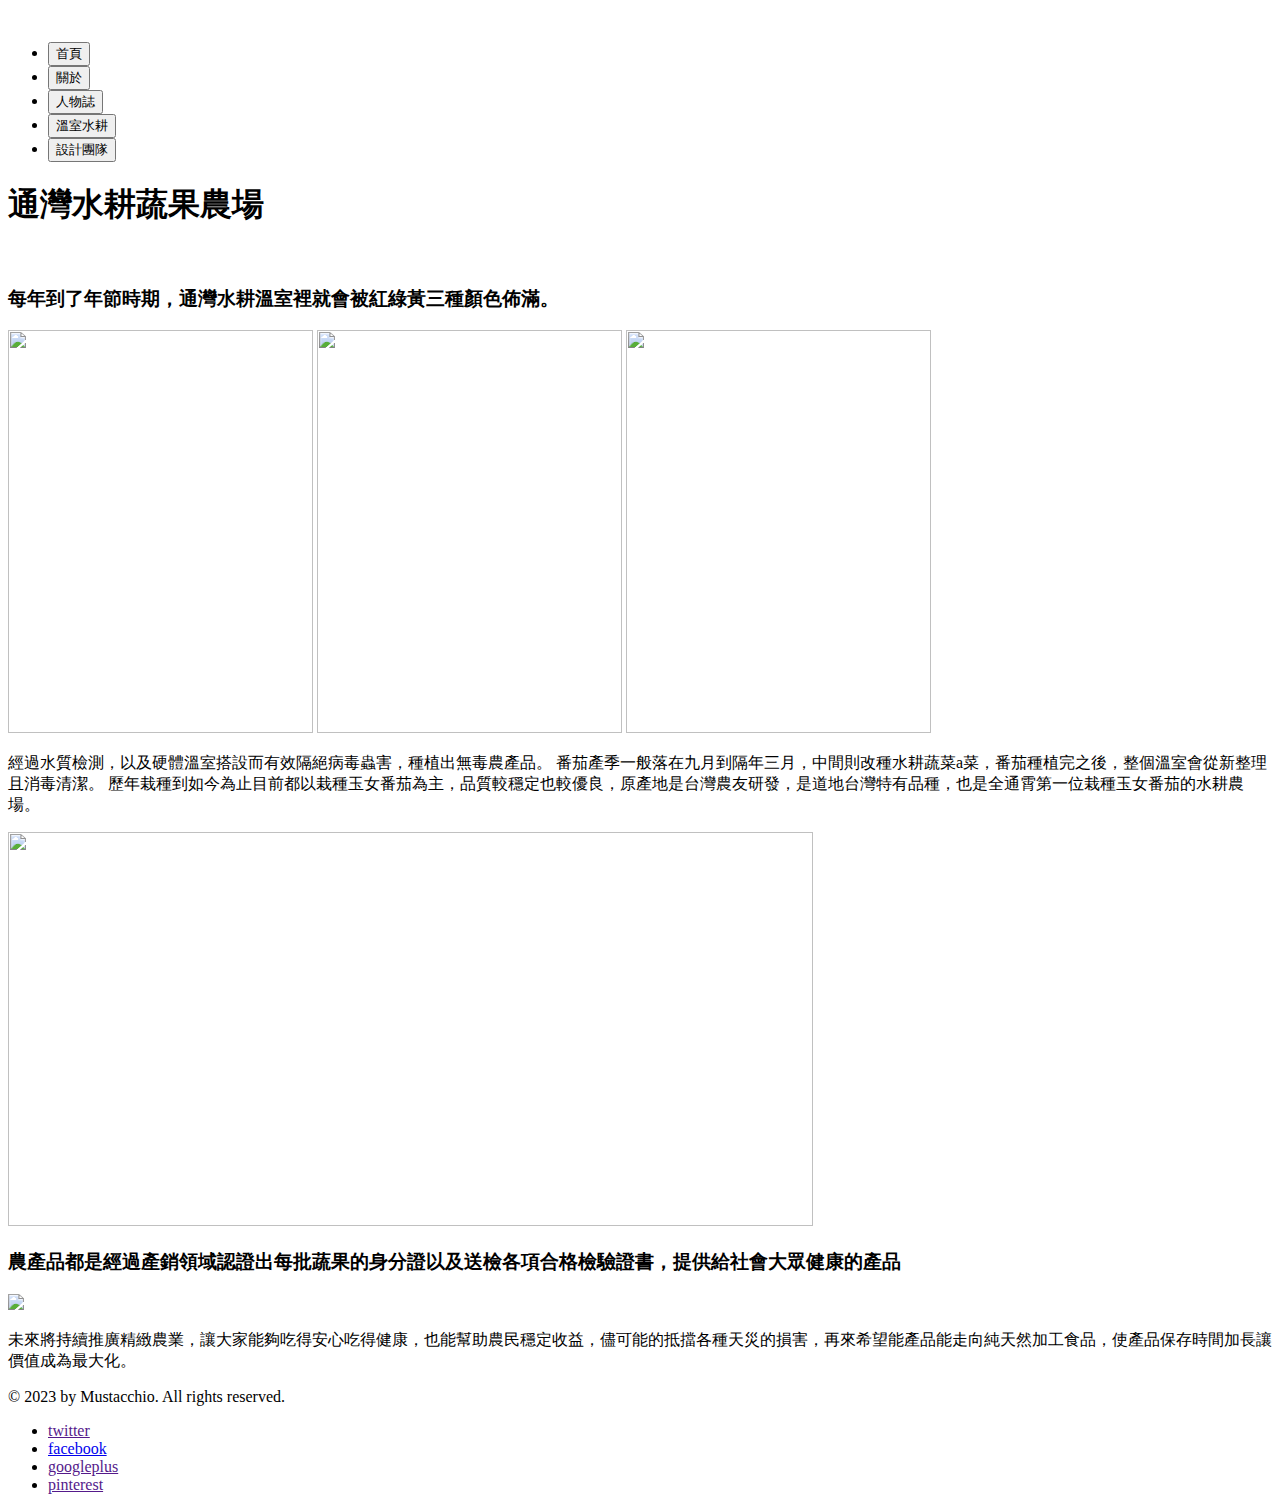
==== about.html @ 8ef60855 "Add files via upload" ====
<!doctype html>
<!-- Website Template by freewebsitetemplates.com -->
<html>
<head>
	<meta charset="UTF-8">
	<meta name="viewport" content="width=device-width, initial-scale=1.0">
	<title>About - 通灣水耕</title>
	<link rel="stylesheet" type="text/css" href="css/style.css">
	<link rel="stylesheet" type="text/css" href="css/mobile.css" media="screen and (max-width : 568px)">
	<script type="text/javascript" src="js/mobile.js"></script>
</head>
<body>
	<div id="header">
		<a href="index.html" class="logo">
			<img align="center" src="images2/logo-.jpg" alt="">
		</a>
		<ul id="navigation">
			<li>
				<button type="button" class="btn btn-outline-secondary" onclick="location.href='index.html'" style="font-size:10pt">首頁</button>
			</li>
			<li class="selected">		
				<button type="button" class="btn btn-outline-secondary" onclick="location.href='about.html'" style="font-size:10pt">關於</button>
			</li>
			<li>
				<button type="button" class="btn btn-outline-secondary" onclick="location.href='gallery.html'" style="font-size:10pt">人物誌</button>
			</li>
			<li>
				<button type="button" class="btn btn-outline-secondary" onclick="location.href='blog.html'" style="font-size:10pt">溫室水耕</button>
			</li>
			<li>
				<button type="button" class="btn btn-outline-secondary" onclick="location.href='contact.html'" style="font-size:10pt">設計團隊</button>
			</li>
		</ul>
	</div>
	<div id="body">
		<h1><span>通灣水耕蔬果農場</span></h1>
		<div>
			<img src="images2/4.png" alt="">
			<div >
			<h3>每年到了年節時期，通灣水耕溫室裡就會被紅綠黃三種顏色佈滿。</h3>
			<div>
			     <img src="images2/3224.jpg" width="305" height="403" alt="" />
			     <img src="images2/3384.jpg" width="305" height="403" alt="" />
			     <img src="images2/1270.jpg" width="305" height="403" alt=""  />
		    </div>
				<p>
					經過水質檢測，以及硬體溫室搭設而有效隔絕病毒蟲害，種植出無毒農產品。 番茄產季一般落在九月到隔年三月，中間則改種水耕蔬菜a菜，番茄種植完之後，整個溫室會從新整理且消毒清潔。
					歷年栽種到如今為止目前都以栽種玉女番茄為主，品質較穩定也較優良，原產地是台灣農友研發，是道地台灣特有品種，也是全通霄第一位栽種玉女番茄的水耕農場。
				</p>
				<div>
					<img src="images2/6176.jpg" width="805" height="394">
				</div>
				<h3>農產品都是經過產銷領域認證出每批蔬果的身分證以及送檢各項合格檢驗證書，提供給社會大眾健康的產品</h3>
				<div>
					<img src="images2/2231.jpg">
				</div>
				<p>未來將持續推廣精緻農業，讓大家能夠吃得安心吃得健康，也能幫助農民穩定收益，儘可能的抵擋各種天災的損害，再來希望能產品能走向純天然加工食品，使產品保存時間加長讓價值成為最大化。</p>
			</div>
		</div>
	</div>
	<div id="footer">
		<div>
			<p>&copy; 2023 by Mustacchio. All rights reserved.</p>
			<ul>
				<li>
					<a href="" id="twitter">twitter</a>
				</li>
				<li>
					<a href="https://www.facebook.com/WaterFarmland" id="facebook">facebook</a>
				</li>
				<li>
					<a href="" id="googleplus">googleplus</a>
				</li>
				<li>
					<a href="" id="pinterest">pinterest</a>
				</li>
			</ul>
		</div>
	</div>
</body>
</html>
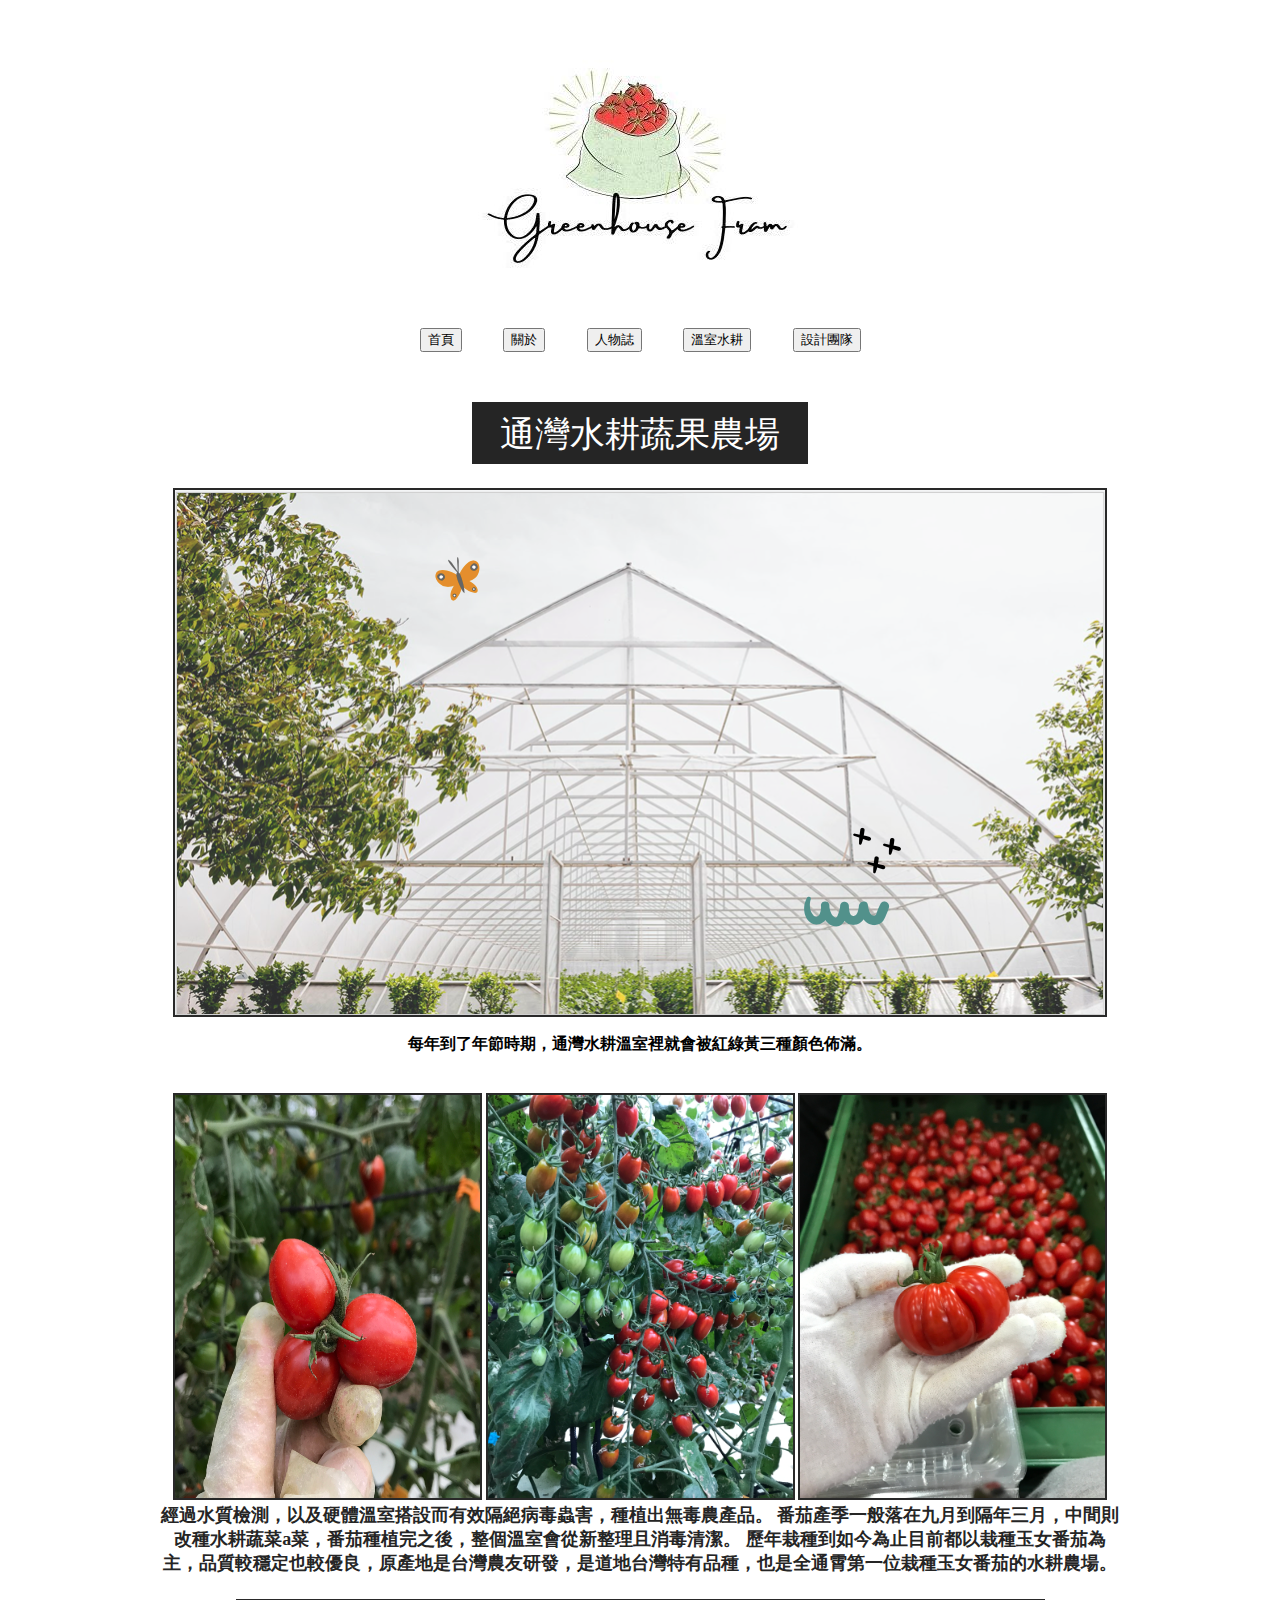
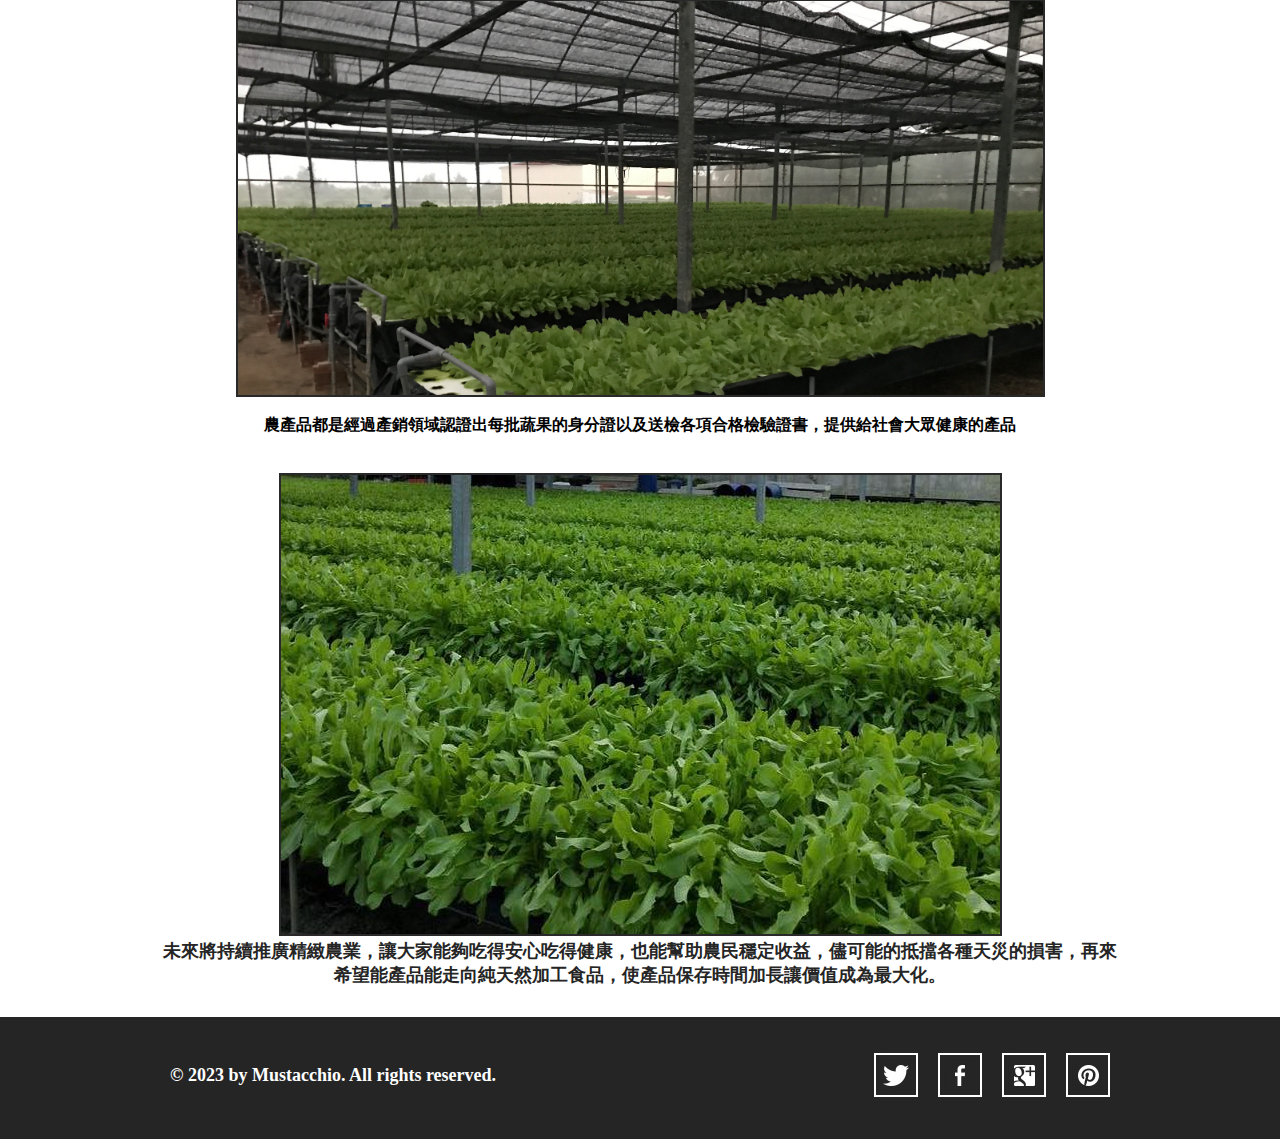
==== commit d7b634e4: "Add files via upload" ====
--- a/about.html
+++ b/about.html
@@ -12,7 +12,7 @@
 <body>
 	<div id="header">
 		<a href="index.html" class="logo">
-			<img align="center" src="images2/logo-.jpg" alt="">
+			<img align="center" src="images2/logo.jpg" alt="">
 		</a>
 		<ul id="navigation">
 			<li>
--- a/css/style.css
+++ b/css/style.css
@@ -0,0 +1,461 @@
+/* Website Template by freewebsitetemplates.com */
+@font-face {
+	font-family: 'poller_oneregular';
+	src: url('../fonts/pollerone/pollerone-webfont.eot');
+	src: url('../fonts/pollerone/pollerone-webfont.eot?#iefix') format('embedded-opentype'),
+		 url('../fonts/pollerone/pollerone-webfont.woff') format('woff'),
+		 url('../fonts/pollerone/pollerone-webfont.ttf') format('truetype'),
+		 url('../fonts/pollerone/pollerone-webfont.svg#poller_oneregular') format('svg');
+}
+@font-face {
+	font-family: 'leckerli_oneregular';
+	src: url('../fonts/leckerlione/leckerlione-regular-webfont.eot');
+	src: url('../fonts/leckerlione/leckerlione-regular-webfont.eot?#iefix') format('embedded-opentype'),
+		 url('../fonts/leckerlione/leckerlione-regular-webfont.woff') format('woff'),
+		 url('../fonts/leckerlione/leckerlione-regular-webfont.ttf') format('truetype'),
+		 url('../fonts/leckerlione/leckerlione-regular-webfont.svg#leckerli_oneregular') format('svg');
+}
+
+body {
+	background: #fff;
+	font-family: Arial, Helvetica, sans-serif;
+	font-size: 14px;
+	font-weight: normal;
+	line-height: 1;
+	margin: 0;
+	min-width: 960px;
+	padding: 0;
+}
+p {
+	color: #252525;
+	line-height: 24px;
+	margin: 0;
+	padding: 0;
+}
+p a {
+	color: #252525;
+	text-decoration: underline;
+}
+p a:hover {
+	color: #898989;
+}
+#header {
+	margin: 0 auto;
+	padding: 44px 0 50px;
+	text-align: center;
+	width: 960px;
+}
+#header a.logo {
+	display: block;
+	margin: 0 auto;
+	padding: 0;
+	width: 340px;
+}
+#header a.logo img {
+	border: 0;
+	display: block;
+	margin: 0;
+	padding: 0;
+}
+#header ul {
+	margin: 0;
+	padding: 56px 0 0;
+}
+#header ul li {
+	display: inline;
+	list-style: none;
+	margin: 0;
+	padding: 0 19px;
+}
+#header ul li a {
+	color: #fff;
+	display: inline-block;
+	font-family: "Arial Black", Gadget, sans-serif;
+	font-size: 14px;
+	font-weight: normal;
+	margin: 0;
+	padding: 0 0 3px;
+	text-decoration: none;
+	text-transform: uppercase;
+}
+#header ul li a:hover, #header ul li.selected a {
+	color: #0ba39c;
+}
+#body {
+	margin: 0;
+	padding: 0 0 30px;
+	text-align: center;
+}
+#body h1 {
+	color: #fff;
+	display: inline;
+	font-family: poller_oneregular;
+	font-size: 35px;
+	font-weight: normal;
+	margin: 0;
+	padding: 0;
+	text-transform: uppercase;
+}
+#body h1 span {
+	background: #252525;
+	display: inline-block;
+	padding: 15px 28px 12px;
+}
+#body > div {
+	margin: 0 auto;
+	padding: 0;
+	width: 960px;
+}
+#body > div img {
+	border: 2px solid #292929;
+	margin: 24px 0 0;
+	padding: 0;
+}
+#body > div .article {
+	margin: 0 auto;
+	padding: 30px 30px 0;
+	width: 560px;
+}
+#body > div .article h2 {
+	font-family: "Arial Black", Gadget, sans-serif;
+	font-size: 25px;
+	font-weight: normal;
+	margin: 0 0 30px;
+}
+#body > div .article h3 {
+	color: #252525;
+	line-height: 24px;
+	margin: 0;
+	padding: 0;
+}
+#body > div .article h4 {
+	background: #252525;
+	color: #fff;
+	display: inline-block;
+	font-family: "Arial Black", Gadget, sans-serif;
+	font-size: 25px;
+	font-weight: normal;
+	margin: 0 0 30px;
+	padding: 8px 27px 10px;
+}
+#body > div .article p {
+	margin: 0 0 30px;
+}
+#body div ul {
+	margin: 0;
+	padding: 24px 10px 0;
+	width: 940px;
+}
+#body div ul li {
+	border: 2px solid #1a1a1a;
+	display: block;
+	list-style: none;
+	margin: 0 0 13px;
+	overflow: hidden;
+	padding: 0;
+}
+#body div ul li .figure {
+	border-right: 2px solid #1a1a1a;
+	float: left;
+	margin: 0;
+	padding: 0;
+	width: 376px;
+}
+#body div ul li img {
+	border: 0;
+	display: block;
+	margin: 0;
+	padding: 0;
+	opacity: 0.8;
+	transition: 0.5s ease-in-out;
+}
+#body div ul li .figure:hover img {
+	opacity: 1;
+}
+#body div ul li div {
+	float: left;
+	margin: 0;
+	padding: 63px 0 20px;
+	width: 558px;
+}
+#body div ul li div h3 {
+	color: #252525;
+	font-family: "Arial Black", Gadget, sans-serif;
+	font-size: 25px;
+	font-weight: normal;
+	margin: 0;
+	padding: 0;
+	text-transform: uppercase;
+}
+#body div ul li div p {
+	padding: 30px 30px 18px;
+}
+#body div ul li div a.more {
+	background: #000;
+	color: #fff;
+	display: inline-block;
+	font-family: "Arial Black", Gadget, sans-serif;
+	font-size: 18px;
+	font-weight: normal;
+	margin: 0;
+	padding: 8px 28px;
+	text-decoration: none;
+	text-transform: uppercase;
+}
+#body div ul li div a.more:hover {
+	color: #252525;
+	background: #fff;
+	border: 2px solid #252525;
+}
+#body #featured {
+	margin: 0 0 13px;
+	padding: 0;
+	position: relative;
+	width: 100%;
+}
+#body #featured img {
+	border: 0;
+	display: block;
+	margin: 0;
+	padding: 0;
+	width: 100%;
+}
+#body #featured div {
+	left: 50%;
+	margin-left: -480px;
+	margin-top: -171px;
+	padding: 0 0 0 470px;
+	position: absolute;
+	top: 50%;
+	text-align: left;
+	width: 490px;
+}
+#body #featured div h2 {
+	background: #fff;
+	color: #000;
+	display: inline-block;
+	font-family: poller_oneregular;
+	font-size: 20px;
+	font-weight: normal;
+	margin: 0 0 18px;
+	padding: 23px 27px 20px;
+	text-transform: uppercase;
+}
+#body #featured div span {
+	background: #252525;
+	color: #fff;
+	display: inline-block;
+	font-size: 20px;
+	margin: 7px 0;
+	padding: 12px 27px;
+}
+#body #featured div a {
+	background: #0ba39c;
+	color: #fff;
+	display: inline-block;
+	font-size: 16px;
+	margin: 15px 0 0;
+	padding: 26px 27px 22px;
+	text-align: center;
+	text-decoration: none;
+	text-transform: uppercase;
+}
+#body #featured div a:hover {
+	background: #1fc3bc;
+}
+#body > ul {
+	margin: 0 auto;
+	overflow: hidden;
+	padding: 24px 0 0;
+	width: 960px;
+}
+#body > ul li {
+	display: block;
+	float: left;
+	margin: 0 10px 20px;
+	padding: 0;
+	width: 300px;
+}
+#body > ul li a {
+	color: #000;
+	display: block;
+	font-family: poller_oneregular;
+	font-size: 20px;
+	font-weight: normal;
+	margin: 0;
+	padding: 0;
+	text-align: center;
+	text-decoration: none;
+	text-transform: uppercase;
+}
+#body > ul li a img {
+	border: 2px solid #1a1a1a;
+	display: block;
+	margin: 0;
+	padding: 0;
+	opacity: .8;
+	transition: 0.5s ease-in-out;
+}
+#body > ul li a:hover img {
+	opacity: 1;
+}
+#body > ul li a span {
+	display: block;
+	margin: 0;
+	padding: 33px 0 0;
+}
+#body form {
+	margin: 0 auto;
+	padding: 24px 0 0;
+	width: 620px;
+}
+#body form input, #body form textarea {
+	border: 2px solid #252525;
+	color: #252525;
+	font-family: Arial, Helvetica, sans-serif;
+	font-size: 15px;
+	font-weight: normal;
+	margin: 0 0 37px;
+	padding: 20px 10px;
+	text-align: center;
+	text-transform: uppercase;
+	width: 596px;
+}
+#body form textarea {
+	height: 175px;
+	overflow: auto;
+	resize: none;
+}
+#body form #send {
+	background: #252525;
+	color: #fff;
+	font-family: "Arial Black", Gadget, sans-serif;
+	font-size: 15px;
+	font-weight: normal;
+	display: inline-block;
+	padding: 20px 28px;
+	width: auto;
+}
+#body form #send:hover {
+	background: #fff;
+	color: #252525;
+	cursor: pointer;
+}
+#footer {
+	background: #252525;
+	margin: 0;
+	padding: 36px 0 42px;
+}
+#footer div {
+	margin: 0 auto;
+	overflow: hidden;
+	padding: 0;
+	width: 960px;
+}
+#footer div p {
+	color: #fff;
+	float: left;
+	line-height: 44px;
+	margin: 0 0 0 10px;
+	padding: 0;
+}
+#footer div ul {
+	display: block;
+	float: right;
+	margin: 0;
+	overflow: hidden;
+	padding: 0;
+	width: 256px;
+}
+#footer div ul li {
+	display: block;
+	float: left;
+	list-style: none;
+	margin: 0 10px;
+	padding: 0;
+	width: 44px;
+}
+#footer div ul li a {
+	background: url(../images/icons.jpg) no-repeat 0 0;
+	display: block;
+	height: 44px;
+	margin: 0;
+	padding: 0;
+	text-indent: -99999px;
+	width: 44px;
+}
+#footer div ul li #twitter {
+	background-position: 0 0;
+}
+#footer div ul li #twitter:hover {
+	background-position: -44px 0;
+}
+#footer div ul li #facebook {
+	background-position: 0 -44px;
+}
+#footer div ul li #facebook:hover {
+	background-position: -44px -44px;
+}
+#footer div ul li #googleplus {
+	background-position: 0 -88px;
+}
+#footer div ul li #googleplus:hover {
+	background-position: -44px -88px;
+}
+#footer div ul li #pinterest {
+	background-position: 0 -132px;
+}
+#footer div ul li #pinterest:hover {
+	background-position: -44px -132px;
+}
+@font-face {
+  font-family: tauhu-oo;
+  src: local("TauhuOo20.05-Regular"),
+  url(https://tauhu.tw/TauhuOo20.05-Regular.woff2) format("woff2"),
+  url(https://tauhu.tw/TauhuOo20.05-Regular.woff) format("woff"),
+  url(https://tauhu.tw/TauhuOo20.05-Regular.otf) format("opentype");
+}
+
+body {
+	font-family: tauhu-oo, Microsoft JhengHei;
+	font-weight: bold;
+	background-image: url('../img/background2.jpg');
+	background-repeat: no-repeat;
+	background-size: cover;
+}
+
+textarea {
+  overflow-y: scroll;
+	resize: none;
+}
+
+p {
+	font-size: 18px;
+}
+
+.foot {
+  text-shadow: 1px 1px 2px white;
+}
+
+#input_txt {
+	border-radius: 8px;
+	width: margin 0px;
+	height: 130px;
+}
+
+#output_txt {
+	border-radius: 8px;
+	width: margin 0px;
+	height: 130px;
+}
+
+#pinyin_output_txt {
+	border-radius: 8px;
+	width: margin 0px;
+	height: 130px;
+}
+
+#feedback_txt{
+	border-radius: 8px;
+	width: margin 0px;
+	height: 210px;--- a/css/mobile.css
+++ b/css/mobile.css
@@ -0,0 +1,227 @@
+/* Website Template by freewebsitetemplates.com */
+body {
+	min-width: 0;
+}
+#header {
+	padding: 20px 0;
+	position: relative;
+	width: 100%;
+}
+#header a.logo {
+	width: 80%;
+}
+#header a.logo img {
+	width: 100%;
+}
+#mobile-navigation {
+	background: url(../images/mobile-menu.png) no-repeat 0 0;
+	display: block;
+	height: 50px;
+	margin: 30px auto 0;
+	padding: 0;
+	width: 50px;
+}
+#header ul {
+	border: 1px solid #fff;
+	display: none;
+	left: 50%;
+	margin-left: -45%;
+	padding: 0;
+	position: absolute;
+	width: 90%;
+	z-index: 1001;
+}
+#header ul li {
+	border-top: 1px solid #fff;
+	display: block;
+	margin: 0;
+	padding: 0;
+	position: relative;
+}
+#header > ul > li:first-child {
+	border: 0;
+}
+#header ul li a {
+	background: rgba(11, 163, 156, 0.9);
+	color: #fff;
+	display: block;
+	font-family: Arial, Helvetica, sans-serif;
+	font-size: 16px;
+	font-weight: normal;
+	height: 49px;
+	line-height: 49px;
+	padding: 0 15px;
+	text-align: left;
+}
+#header ul li a:hover, #header ul li.selected a {
+	background: rgba(0, 0, 0, 0.9);
+	color: #fff;
+}
+#header ul ul {
+	display: none;
+	border: 0;
+	height: auto;
+	left: 0;
+	margin: 0;
+	position: relative;
+	width: 100%;
+}
+#header ul ul li a {
+	text-indent: 15px;
+}
+#header ul li span {
+	background: rgba(11, 163, 156, 0.9) url(../images/mobile-expand.png) no-repeat 0 0;
+	border-left: 1px solid #fff;
+	display: block;
+	height: 49px;
+	position: absolute;
+	right: 0;
+	top: 0;
+	width: 50px;
+}
+#body {
+	width: 100%;
+}
+#body h1 {
+	display: block;
+	font-size: 20px;
+	margin: 0 auto;
+	width: 90%;
+}
+#body h1 span {
+	display: block;
+	padding: 3%;
+	width: 94%;
+}
+#body > div {
+	padding: 0 5%;
+	width: 90%;
+}
+#body > div img {
+	margin: 24px 0 30px;
+	width: 98%
+}
+#body > div .article {
+	padding: 0;
+	width: 100%;
+}
+#body > div .article h2, #body > div .article h4 {
+	font-size: 18px;
+	font-weight: bold;
+}
+#body #featured {
+	overflow: hidden;
+	margin: 0 0 20px
+}
+#body #featured img {
+	min-width: 960px;
+}
+#body #featured div {
+	left: 0;
+	margin: 0;
+	padding: 0 2%;
+	position: absolute;
+	top: 0;
+	text-align: left;
+	width: 96%;
+}
+#body #featured div h2 {
+	font-size: 14px;
+	font-weight: normal;
+	margin: 50px 0 10px;
+	padding: 8px 5px;
+}
+#body #featured div span {
+	display: block;
+	font-size: 14px;
+	margin: 10px 0;
+	padding: 10px;
+}
+#body #featured div a {
+	font-size: 14px;
+	margin: 5px 0 0;
+	padding: 10px;
+}
+#body > ul {
+	overflow: visible;
+	padding: 0 5%;
+	width: 90%;
+}
+#body ul.gallery {
+	padding: 5% 0;
+	overflow: hidden;
+	width: 100%;
+}
+#body > ul li {
+	float: none;
+	margin: 0;
+	width: 100%;
+}
+#body ul.gallery li {
+	float: left;
+	margin: 0 0 5% 5%;
+	width: 42%;
+}
+#body > ul li a img {
+	width: 98%;
+}
+#body > ul li a span {
+	padding: 15px 0;
+}
+#body div ul {
+	margin: 0;
+	padding: 20px 0 0;
+	width: 100%;
+}
+#body div ul li {
+	overflow: visible;
+	padding: 0 0 20px;
+	width: 99%;
+}
+#body div ul li .figure {
+	border: 0;
+	display: block;
+	float: none;
+	margin: 0 0 20px;
+	width: 100%;
+}
+#body div ul li .figure img {
+	width: 100%;
+}
+#body div ul li div {
+	float: none;
+	padding: 0;
+	width: 100%;
+}
+#body div ul li div a.more:hover {
+	height: 14px;
+	line-height: 14px;
+}
+#body form {
+	width: 100%;
+}
+#body form input, #body form textarea {
+	margin: 0 0 20px;
+	padding: 10px;
+	width: 84%;
+}
+#body form #send {
+	padding: 10px;
+}
+#footer {
+	padding: 10px 0 25px;
+}
+#footer div {
+	overflow: visible;
+	width: 100%;
+}
+#footer div p {
+	float: none;
+	margin: 0;
+	text-align: center;
+}
+#footer div ul {
+	float: none;
+	margin: 0 auto;
+	width: 256px;
+}